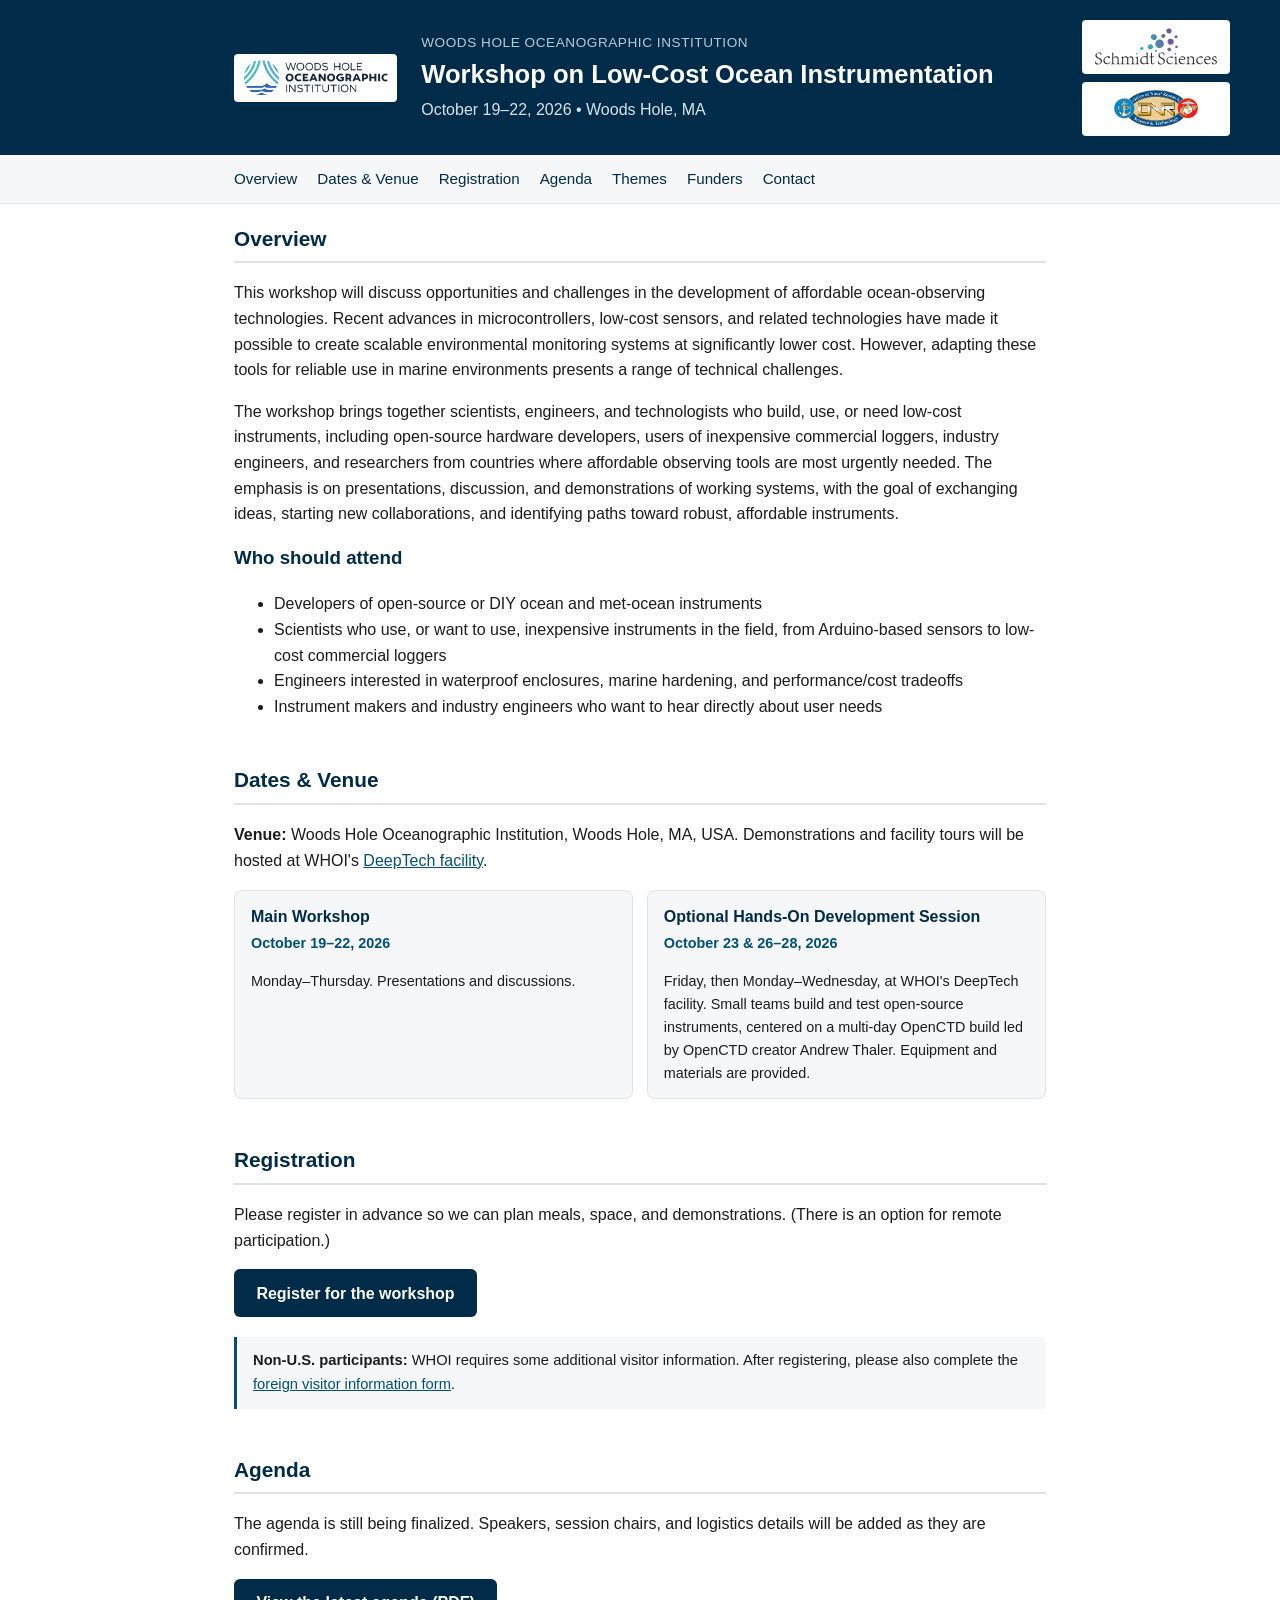
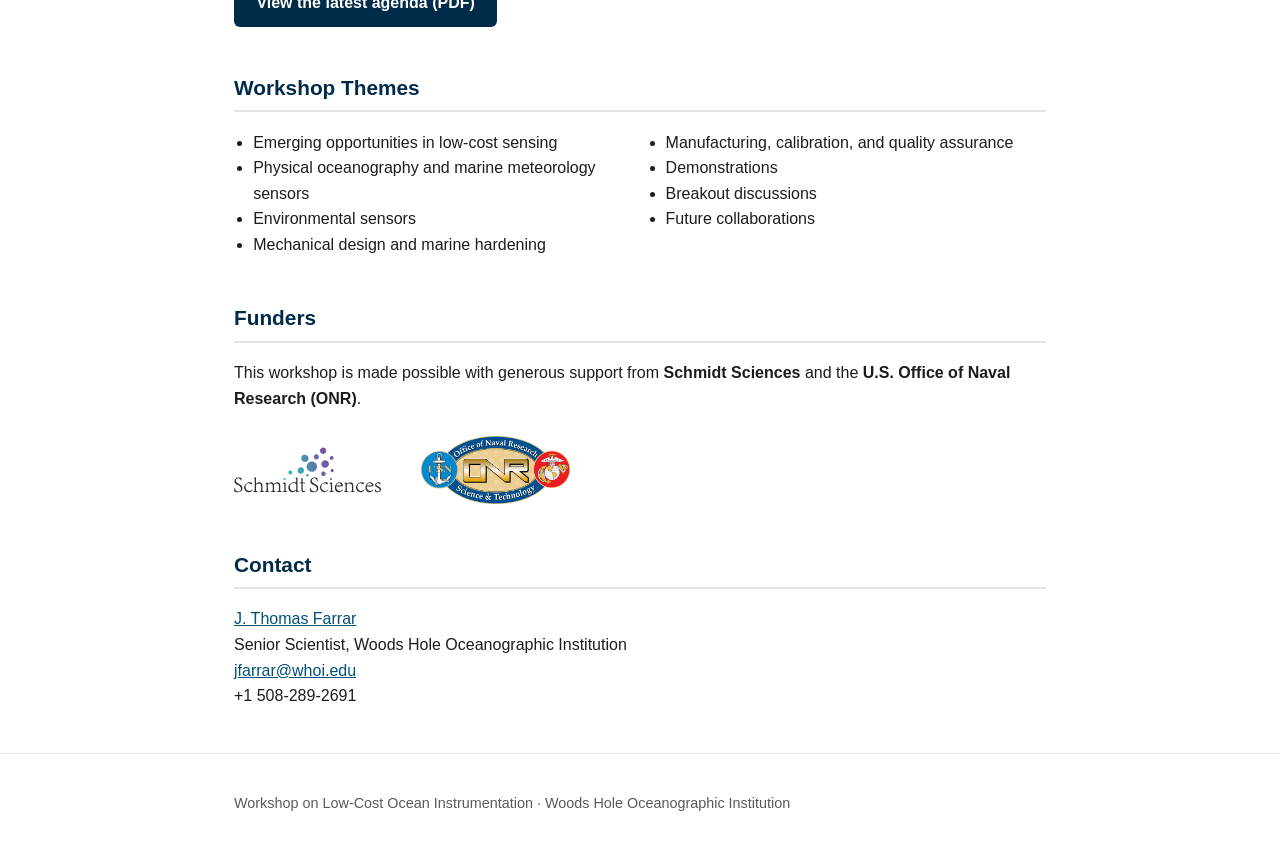
==== index.html @ 8c07d16d "Main workshop card: shorten to Presentations and discussions Co-Authored-By: Claude Opus 5.5 <norepl" ====
<!DOCTYPE html>
<html lang="en">
<head>
<meta charset="UTF-8">
<meta name="viewport" content="width=device-width, initial-scale=1.0">
<title>Workshop on Low-Cost Ocean Instrumentation | WHOI 2026</title>
<meta name="description" content="Workshop on Low-Cost Ocean Instrumentation, October 19–22, 2026, Woods Hole Oceanographic Institution.">
<link rel="stylesheet" href="assets/css/style.css">
</head>
<body>

<header class="site-header">
  <div class="wrap header-inner">
    <img src="assets/img/whoi-logo.png" alt="Woods Hole Oceanographic Institution" class="logo">
    <div class="header-text">
      <p class="eyebrow">Woods Hole Oceanographic Institution</p>
      <h1>Workshop on Low-Cost Ocean Instrumentation</h1>
      <p class="dates">October 19&ndash;22, 2026 &bull; Woods Hole, MA</p>
    </div>
  </div>
  <div class="wrap header-funders">
    <span class="funder-label">Supported by</span>
    <span class="logo-plate">
      <img src="assets/img/schmidt-sciences-logo.svg" alt="Schmidt Sciences">
    </span>
    <span class="logo-plate">
      <img src="assets/img/onr-logo.png" alt="U.S. Office of Naval Research">
    </span>
  </div>
</header>

<nav class="site-nav">
  <div class="wrap">
    <a href="#overview">Overview</a>
    <a href="#dates-venue">Dates &amp; Venue</a>
    <a href="#registration">Registration</a>
    <a href="#agenda">Agenda</a>
    <a href="#themes">Themes</a>
    <a href="#funders">Funders</a>
    <a href="#contact">Contact</a>
  </div>
</nav>

<main class="wrap">

  <section id="overview">
    <h2>Overview</h2>
    <p>
      This workshop will discuss opportunities and challenges in the development of affordable
      ocean-observing technologies. Recent advances in microcontrollers, low-cost sensors, and
      related technologies have made it possible to create scalable environmental monitoring
      systems at significantly lower cost. However, adapting these tools for reliable use in
      marine environments presents a range of technical challenges.
    </p>
    <p>
      The workshop brings together scientists, engineers, and technologists who build, use, or need
      low-cost instruments, including open-source hardware developers, users of inexpensive
      commercial loggers, industry engineers, and researchers from countries where affordable
      observing tools are most urgently needed. The emphasis is on presentations, discussion, and
      demonstrations of working systems, with the goal of exchanging ideas, starting new
      collaborations, and identifying paths toward robust, affordable instruments.
    </p>
    <h3>Who should attend</h3>
    <ul>
      <li>Developers of open-source or DIY ocean and met-ocean instruments</li>
      <li>Scientists who use, or want to use, inexpensive instruments in the field, from
        Arduino-based sensors to low-cost commercial loggers</li>
      <li>Engineers interested in waterproof enclosures, marine hardening, and performance/cost
        tradeoffs</li>
      <li>Instrument makers and industry engineers who want to hear directly about user needs</li>
    </ul>
  </section>

  <section id="dates-venue">
    <h2>Dates &amp; Venue</h2>
    <p>
      <strong>Venue:</strong> Woods Hole Oceanographic Institution, Woods Hole, MA, USA.
      Demonstrations and facility tours will be hosted at WHOI's
      <a href="https://www2.whoi.edu/site/avast/">DeepTech facility</a>.
    </p>
    <div class="cards">
      <div class="card">
        <h3>Main Workshop</h3>
        <p class="card-dates">October 19&ndash;22, 2026</p>
        <p>Monday&ndash;Thursday. Presentations and discussions.</p>
      </div>
      <div class="card">
        <h3>Optional Hands-On Development Session</h3>
        <p class="card-dates">October 23 &amp; 26&ndash;28, 2026</p>
        <p>Friday, then Monday&ndash;Wednesday, at WHOI's DeepTech facility. Small teams build
          and test open-source instruments, centered on a multi-day OpenCTD build led by OpenCTD
          creator Andrew Thaler. Equipment and materials are provided.</p>
      </div>
    </div>
  </section>

  <section id="registration">
    <h2>Registration</h2>
    <p>
      Please register in advance so we can plan meals, space, and demonstrations. (There is an
      option for remote participation.)
    </p>
    <p>
      <a class="button" href="https://forms.gle/Mz2xuPREwdM4qZj18">Register for the workshop</a>
    </p>
    <p class="note">
      <strong>Non-U.S. participants:</strong> WHOI requires some additional visitor information.
      After registering, please also complete the
      <a href="https://forms.gle/gMFsmdZwWJoPTxA79">foreign visitor information form</a>.
    </p>
  </section>

  <section id="agenda">
    <h2>Agenda</h2>
    <p>
      The agenda is still being finalized. Speakers, session chairs, and logistics details will be
      added as they are confirmed.
    </p>
    <p>
      <a class="button" href="agenda/Low-Cost_Ocean_Instrumentation_Workshop_Agenda_v4.pdf">
        View the latest agenda (PDF)
      </a>
    </p>
  </section>

  <section id="themes">
    <h2>Workshop Themes</h2>
    <ul class="theme-list">
      <li>Emerging opportunities in low-cost sensing</li>
      <li>Physical oceanography and marine meteorology sensors</li>
      <li>Environmental sensors</li>
      <li>Mechanical design and marine hardening</li>
      <li>Manufacturing, calibration, and quality assurance</li>
      <li>Demonstrations</li>
      <li>Breakout discussions</li>
      <li>Future collaborations</li>
    </ul>
  </section>

  <section id="funders">
    <h2>Funders</h2>
    <p>
      This workshop is made possible with generous support from
      <strong>Schmidt Sciences</strong> and the <strong>U.S. Office of Naval Research (ONR)</strong>.
    </p>
    <div class="funder-logos">
      <a href="https://www.schmidtsciences.org/" class="funder-logo">
        <img src="assets/img/schmidt-sciences-logo.svg" alt="Schmidt Sciences">
      </a>
      <a href="https://www.nre.navy.mil/" class="funder-logo">
        <img src="assets/img/onr-logo.png" alt="U.S. Office of Naval Research">
      </a>
    </div>
  </section>

  <section id="contact">
    <h2>Contact</h2>
    <p>
      <a href="https://jtomfarrar.github.io/">J.&nbsp;Thomas&nbsp;Farrar</a><br>
      Senior Scientist, Woods Hole Oceanographic Institution<br>
      <a href="mailto:jfarrar@whoi.edu">jfarrar@whoi.edu</a><br>
      +1&nbsp;508-289-2691
    </p>
  </section>

</main>

<footer class="site-footer">
  <div class="wrap">
    <p>Workshop on Low-Cost Ocean Instrumentation &middot; Woods Hole Oceanographic Institution</p>
  </div>
</footer>

</body>
</html>
---- assets/css/style.css ----
:root {
  --whoi-navy: #002b49;
  --whoi-blue: #00507a;
  --text: #1c1c1c;
  --muted: #5a5a5a;
  --border: #e2e2e2;
  --bg: #ffffff;
  --bg-alt: #f5f7f8;
  --max-width: 860px;
}

* { box-sizing: border-box; }

body {
  margin: 0;
  font-family: -apple-system, BlinkMacSystemFont, "Segoe UI", Roboto, Helvetica, Arial, sans-serif;
  color: var(--text);
  background: var(--bg);
  line-height: 1.6;
}

.wrap {
  max-width: var(--max-width);
  margin: 0 auto;
  padding: 0 1.5rem;
}

a {
  color: var(--whoi-blue);
}

/* Header */
.site-header {
  position: relative;
  background: var(--whoi-navy);
  color: #fff;
  padding: 2rem 0;
}

.header-inner {
  display: flex;
  align-items: center;
  gap: 1.25rem 1.5rem;
  flex-wrap: wrap;
}

/* The banner logos sit on white plates: the WHOI and Schmidt wordmarks are
   both dark-on-transparent and would vanish against the navy. */
.logo {
  height: 48px;
  width: auto;
  background: #fff;
  padding: 0.4rem 0.6rem;
  border-radius: 4px;
}

/* Funder logos get their own row so the title keeps the full 860px to itself. */
.header-funders {
  display: flex;
  align-items: center;
  justify-content: flex-end;
  flex-wrap: wrap;
  gap: 0.7rem;
  margin-top: 1.5rem;
}

.funder-label {
  font-size: 0.72rem;
  letter-spacing: 0.07em;
  text-transform: uppercase;
  color: #b7cbd8;
  margin-right: 0.15rem;
}

/* A fixed plate height keeps the two marks looking even despite very
   different aspect ratios (Schmidt is a wide wordmark, ONR a round seal). */
.logo-plate {
  display: inline-flex;
  align-items: center;
  justify-content: center;
  height: 54px;
  padding: 0 0.75rem;
  background: #fff;
  border-radius: 4px;
}

.logo-plate img {
  height: auto;
  max-height: 38px;
  width: auto;
}

@media (max-width: 640px) {
  /* Give the label its own line so both plates stay on one row */
  .header-funders {
    justify-content: flex-start;
    margin-top: 1.25rem;
  }
  .funder-label {
    flex: 1 0 100%;
    margin: 0 0 0.1rem;
  }
}

.eyebrow {
  margin: 0 0 0.25rem;
  font-size: 0.85rem;
  letter-spacing: 0.04em;
  text-transform: uppercase;
  color: #b7cbd8;
}

.header-text h1 {
  margin: 0;
  font-size: 1.6rem;
  line-height: 1.3;
}

.dates {
  margin: 0.4rem 0 0;
  color: #d7e4ec;
}

/* Nav */
.site-nav {
  background: var(--bg-alt);
  border-bottom: 1px solid var(--border);
  position: sticky;
  top: 0;
}

.site-nav .wrap {
  display: flex;
  flex-wrap: wrap;
  gap: 1.25rem;
  padding-top: 0.75rem;
  padding-bottom: 0.75rem;
}

.site-nav a {
  color: var(--whoi-navy);
  text-decoration: none;
  font-size: 0.95rem;
}

.site-nav a:hover {
  text-decoration: underline;
}

/* Main sections */
main {
  padding: 2.5rem 1.5rem 1rem;
}

section {
  margin-bottom: 2.75rem;
  scroll-margin-top: 4rem;
}

h2 {
  color: var(--whoi-navy);
  border-bottom: 2px solid var(--border);
  padding-bottom: 0.4rem;
  font-size: 1.3rem;
}

h3 {
  margin-top: 0;
  color: var(--whoi-navy);
}

/* Cards */
.cards {
  display: grid;
  grid-template-columns: 1fr 1fr;
  gap: 0.85rem;
  margin: 1rem 0;
}

.card {
  background: var(--bg-alt);
  border: 1px solid var(--border);
  border-radius: 8px;
  padding: 0.85rem 1rem;
}

.card h3 {
  font-size: 1rem;
  margin-bottom: 0.15rem;
}

.card-dates {
  font-weight: 600;
  color: var(--whoi-blue);
  margin: 0 0 0.4rem;
  font-size: 0.9rem;
}

.card p:last-child {
  font-size: 0.9rem;
  margin-bottom: 0;
}

@media (max-width: 640px) {
  .cards {
    grid-template-columns: 1fr;
  }
}

/* Theme list */
.theme-list {
  columns: 2;
  column-gap: 2rem;
  padding-left: 1.2rem;
}

@media (max-width: 640px) {
  .theme-list { columns: 1; }
}

/* Button */
.button {
  display: inline-block;
  background: var(--whoi-navy);
  color: #fff;
  padding: 0.7rem 1.4rem;
  border-radius: 6px;
  text-decoration: none;
  font-weight: 600;
}

.button:hover {
  background: var(--whoi-blue);
}

/* Secondary note, e.g. the foreign-visitor step under Registration */
.note {
  background: var(--bg-alt);
  border-left: 3px solid var(--whoi-blue);
  border-radius: 0 4px 4px 0;
  padding: 0.75rem 1rem;
  font-size: 0.92rem;
  margin-top: 1.25rem;
}

/* Footer */
.site-footer {
  border-top: 1px solid var(--border);
  padding: 1.5rem 0;
  color: var(--muted);
  font-size: 0.9rem;
}

/* Funder logos */
.funder-logos {
  display: flex;
  align-items: center;
  flex-wrap: wrap;
  gap: 2.5rem;
  margin-top: 1.5rem;
}

.funder-logo {
  display: inline-flex;
  align-items: center;
}

.funder-logo img {
  height: 68px;
  width: auto;
  max-width: 100%;
}

/* The Schmidt wordmark is wide and light while the ONR seal is a dense round mark,
   so they need different heights to carry the same visual weight. */
.funder-logo img[src$=".svg"] {
  height: 46px;
}

@media (max-width: 640px) {
  .funder-logos { gap: 1.75rem; }
}

/* On wide screens the 860px content column leaves real empty margin either
   side of the banner, so the funder logos move out there and flank the title
   instead of taking up a row of their own. Below 1200px the margins are too
   narrow to hold a plate without colliding with the title, so the stacked
   row above is used instead. */
@media (min-width: 1240px) {
  .header-funders {
    position: absolute;
    top: 0;
    bottom: 0;
    left: 50%;
    transform: translateX(-50%);
    /* Wide enough to sit just outside the 860px content column, rather than
       pinned to the viewport edges where it would drift far from the title. */
    width: min(1180px, 100% - 2rem);
    max-width: none;
    margin: 0;
    padding: 0;
    /* Both funder marks stack together in the right margin, leaving the left
       margin clear so the WHOI logo still reads as the host. */
    flex-direction: column;
    align-items: flex-end;
    justify-content: center;
    flex-wrap: nowrap;
    gap: 0.5rem;
    pointer-events: none;
  }

  /* "Supported by" has no room to read cleanly out in the margin; the
     Funders section below carries the acknowledgment in words. */
  .header-funders .funder-label {
    display: none;
  }

  /* Equal widths keep the vertical stack a tidy block instead of a ragged edge */
  .header-funders .logo-plate {
    min-width: 148px;
    pointer-events: auto;
  }
}
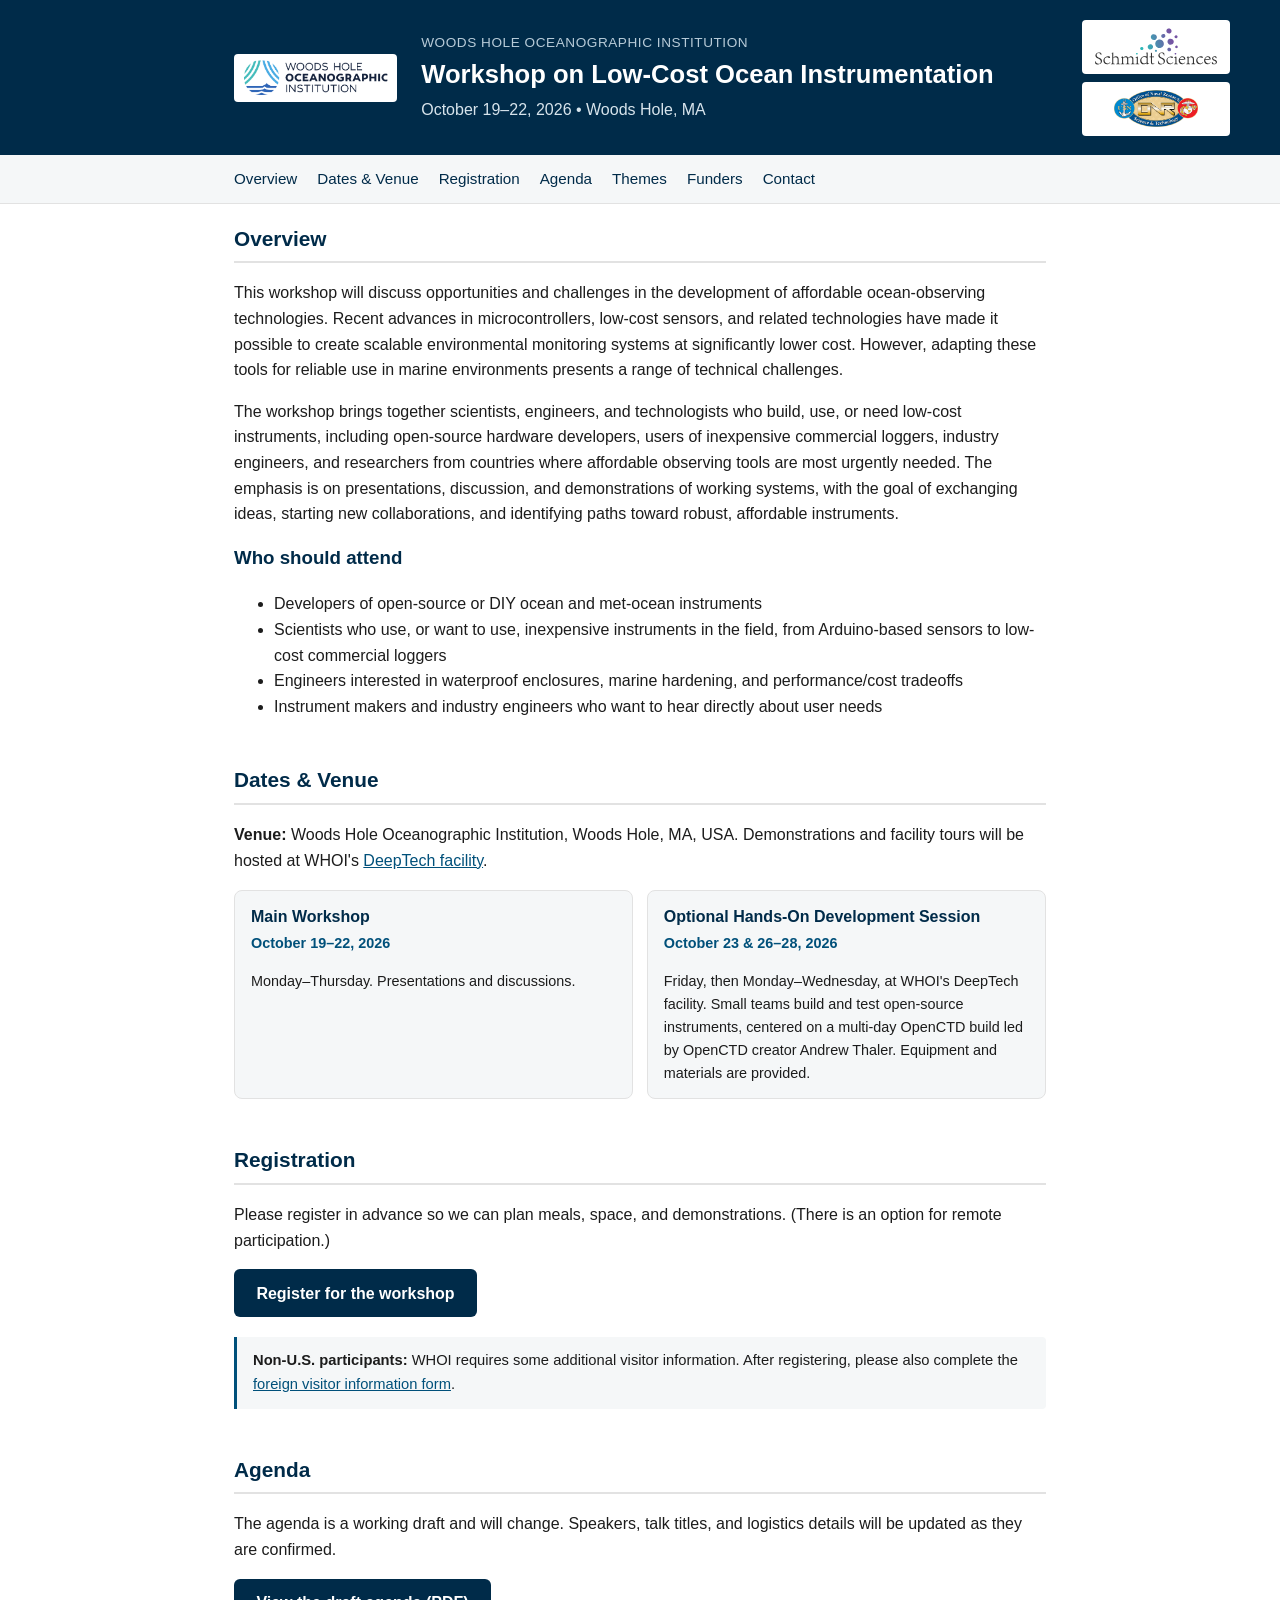
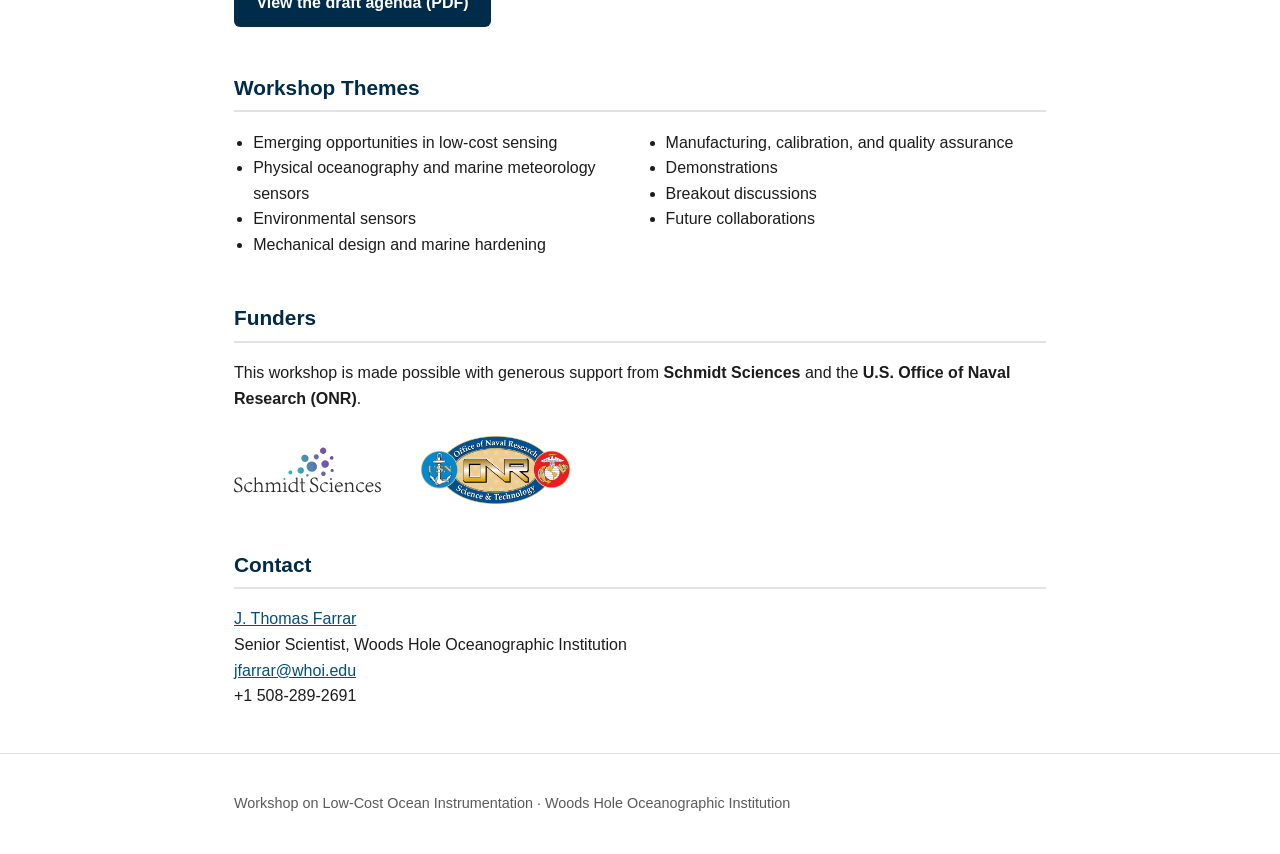
==== commit 66f2df08: "Swap in agenda v9 and label it a working draft Link the v9 agenda PDF in place of v4, remove v4 so o" ====
--- a/index.html
+++ b/index.html
@@ -113,12 +113,12 @@
   <section id="agenda">
     <h2>Agenda</h2>
     <p>
-      The agenda is still being finalized. Speakers, session chairs, and logistics details will be
-      added as they are confirmed.
+      The agenda is a working draft and will change. Speakers, talk titles, and logistics details
+      will be updated as they are confirmed.
     </p>
     <p>
-      <a class="button" href="agenda/Low-Cost_Ocean_Instrumentation_Workshop_Agenda_v4.pdf">
-        View the latest agenda (PDF)
+      <a class="button" href="agenda/Low-Cost_Ocean_Instrumentation_Workshop_Agenda_v9.pdf">
+        View the draft agenda (PDF)
       </a>
     </p>
   </section>
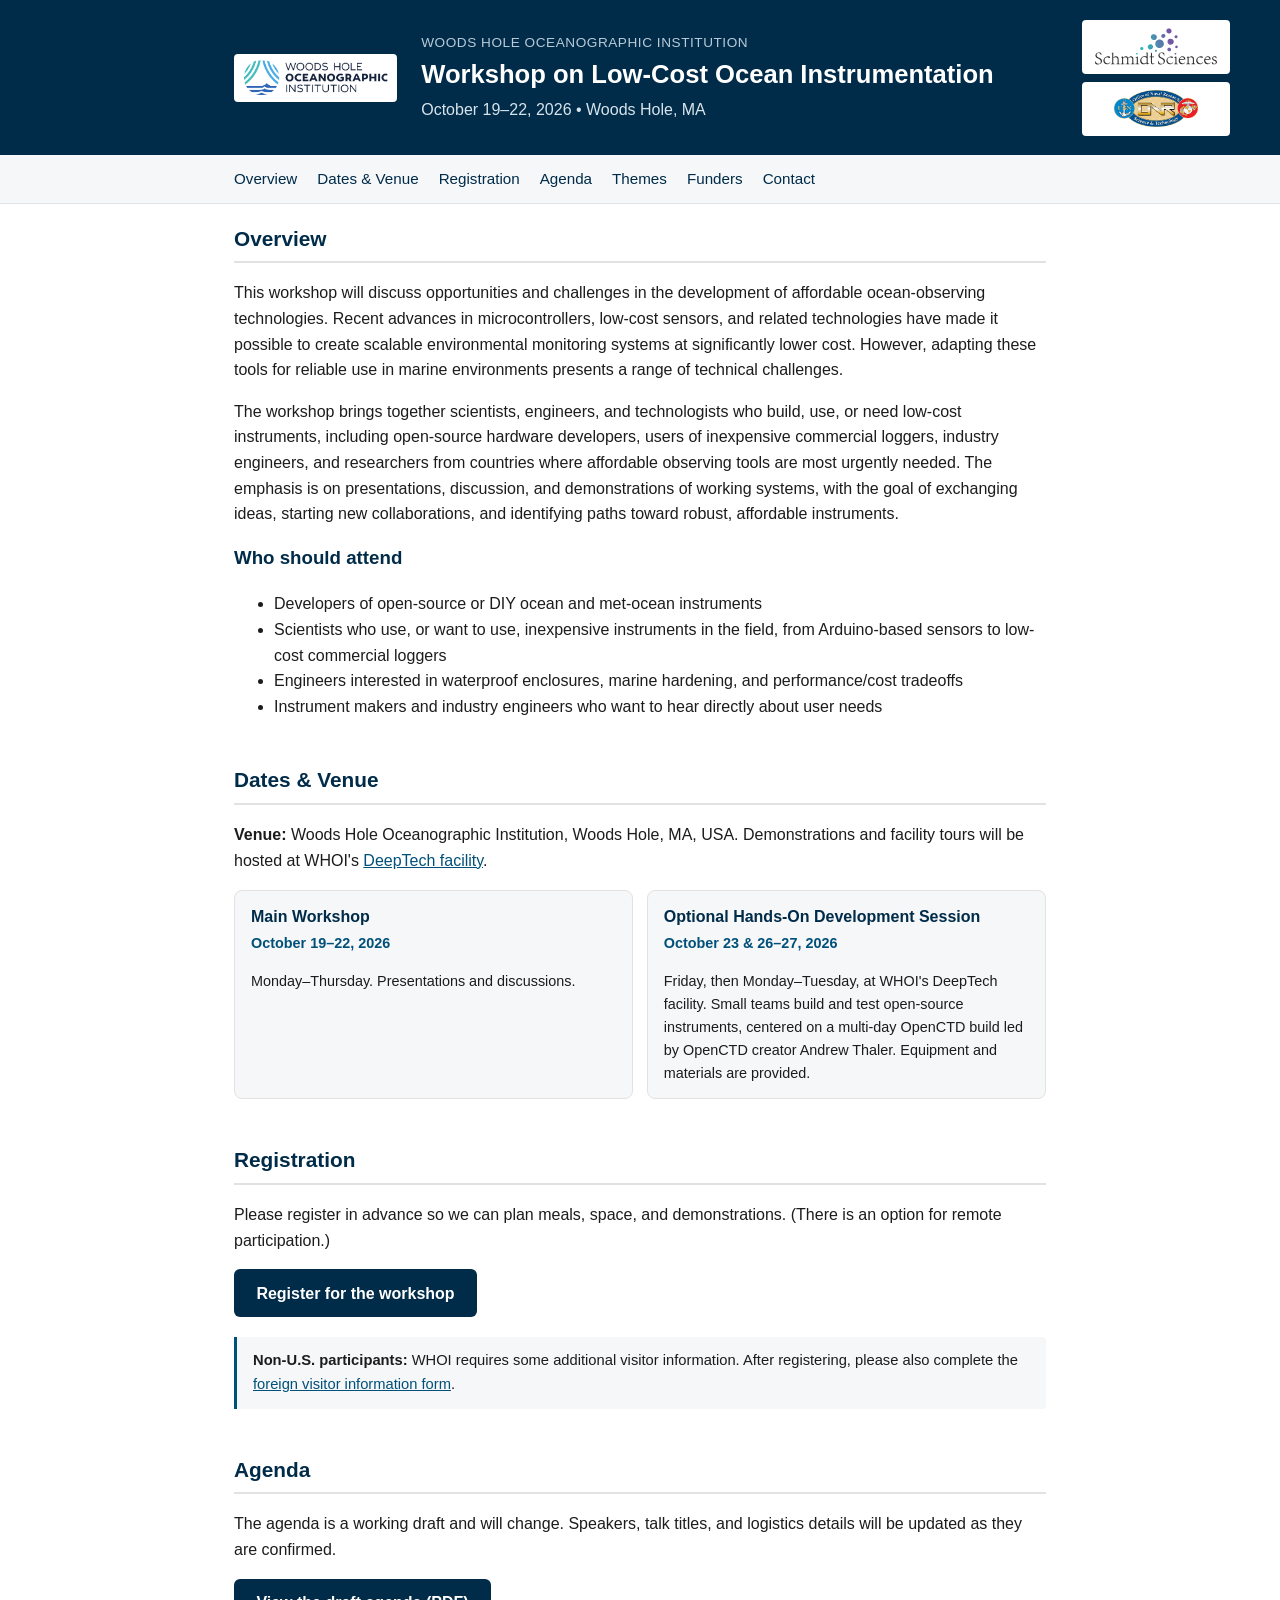
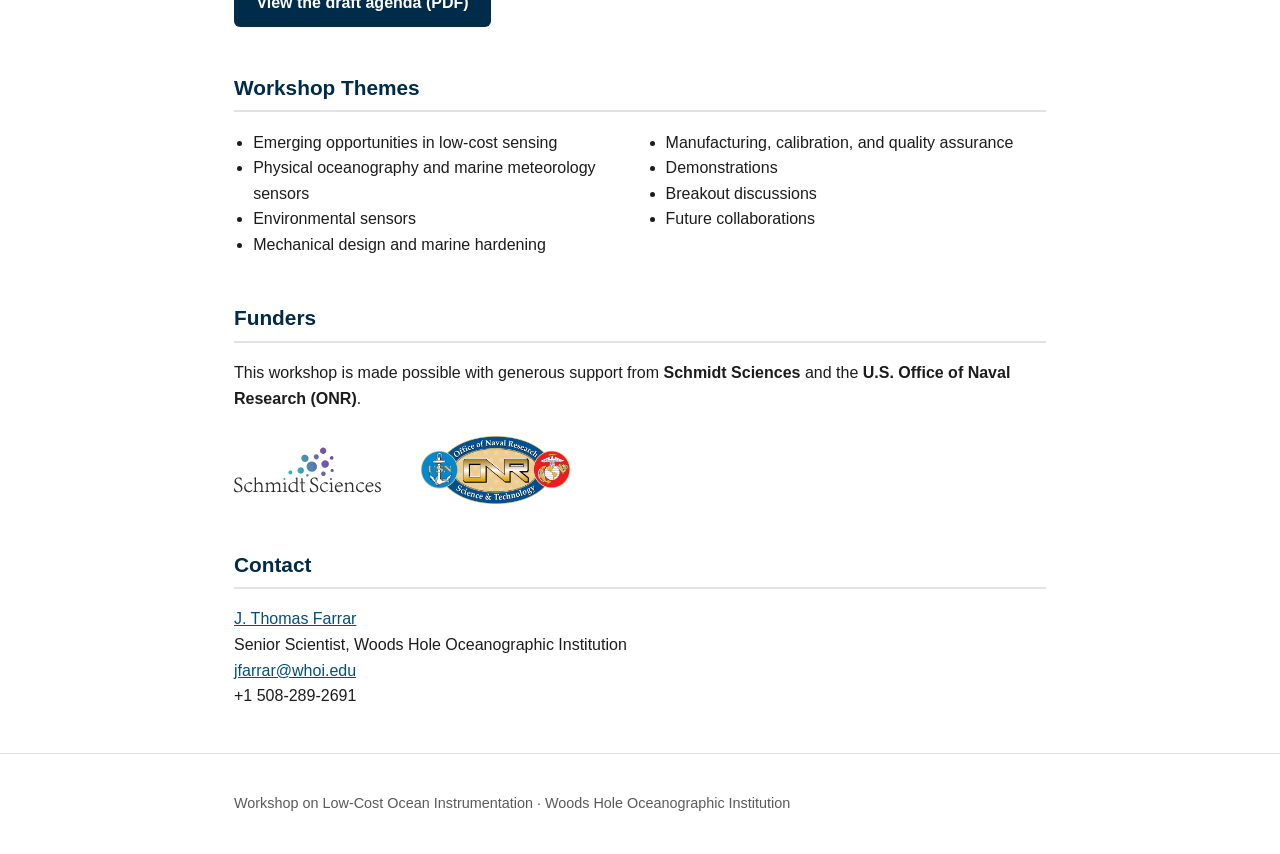
==== commit 0b0811eb: "Hands-on session ends Oct 27 (was Oct 28) Co-Authored-By: Claude Opus 5.5 <noreply@anthropic.com>" ====
--- a/index.html
+++ b/index.html
@@ -86,8 +86,8 @@
       </div>
       <div class="card">
         <h3>Optional Hands-On Development Session</h3>
-        <p class="card-dates">October 23 &amp; 26&ndash;28, 2026</p>
-        <p>Friday, then Monday&ndash;Wednesday, at WHOI's DeepTech facility. Small teams build
+        <p class="card-dates">October 23 &amp; 26&ndash;27, 2026</p>
+        <p>Friday, then Monday&ndash;Tuesday, at WHOI's DeepTech facility. Small teams build
           and test open-source instruments, centered on a multi-day OpenCTD build led by OpenCTD
           creator Andrew Thaler. Equipment and materials are provided.</p>
       </div>
@@ -117,7 +117,7 @@
       will be updated as they are confirmed.
     </p>
     <p>
-      <a class="button" href="agenda/Low-Cost_Ocean_Instrumentation_Workshop_Agenda_v9.pdf">
+      <a class="button" href="agenda/Low-Cost_Ocean_Instrumentation_Workshop_Agenda_v11b.pdf">
         View the draft agenda (PDF)
       </a>
     </p>
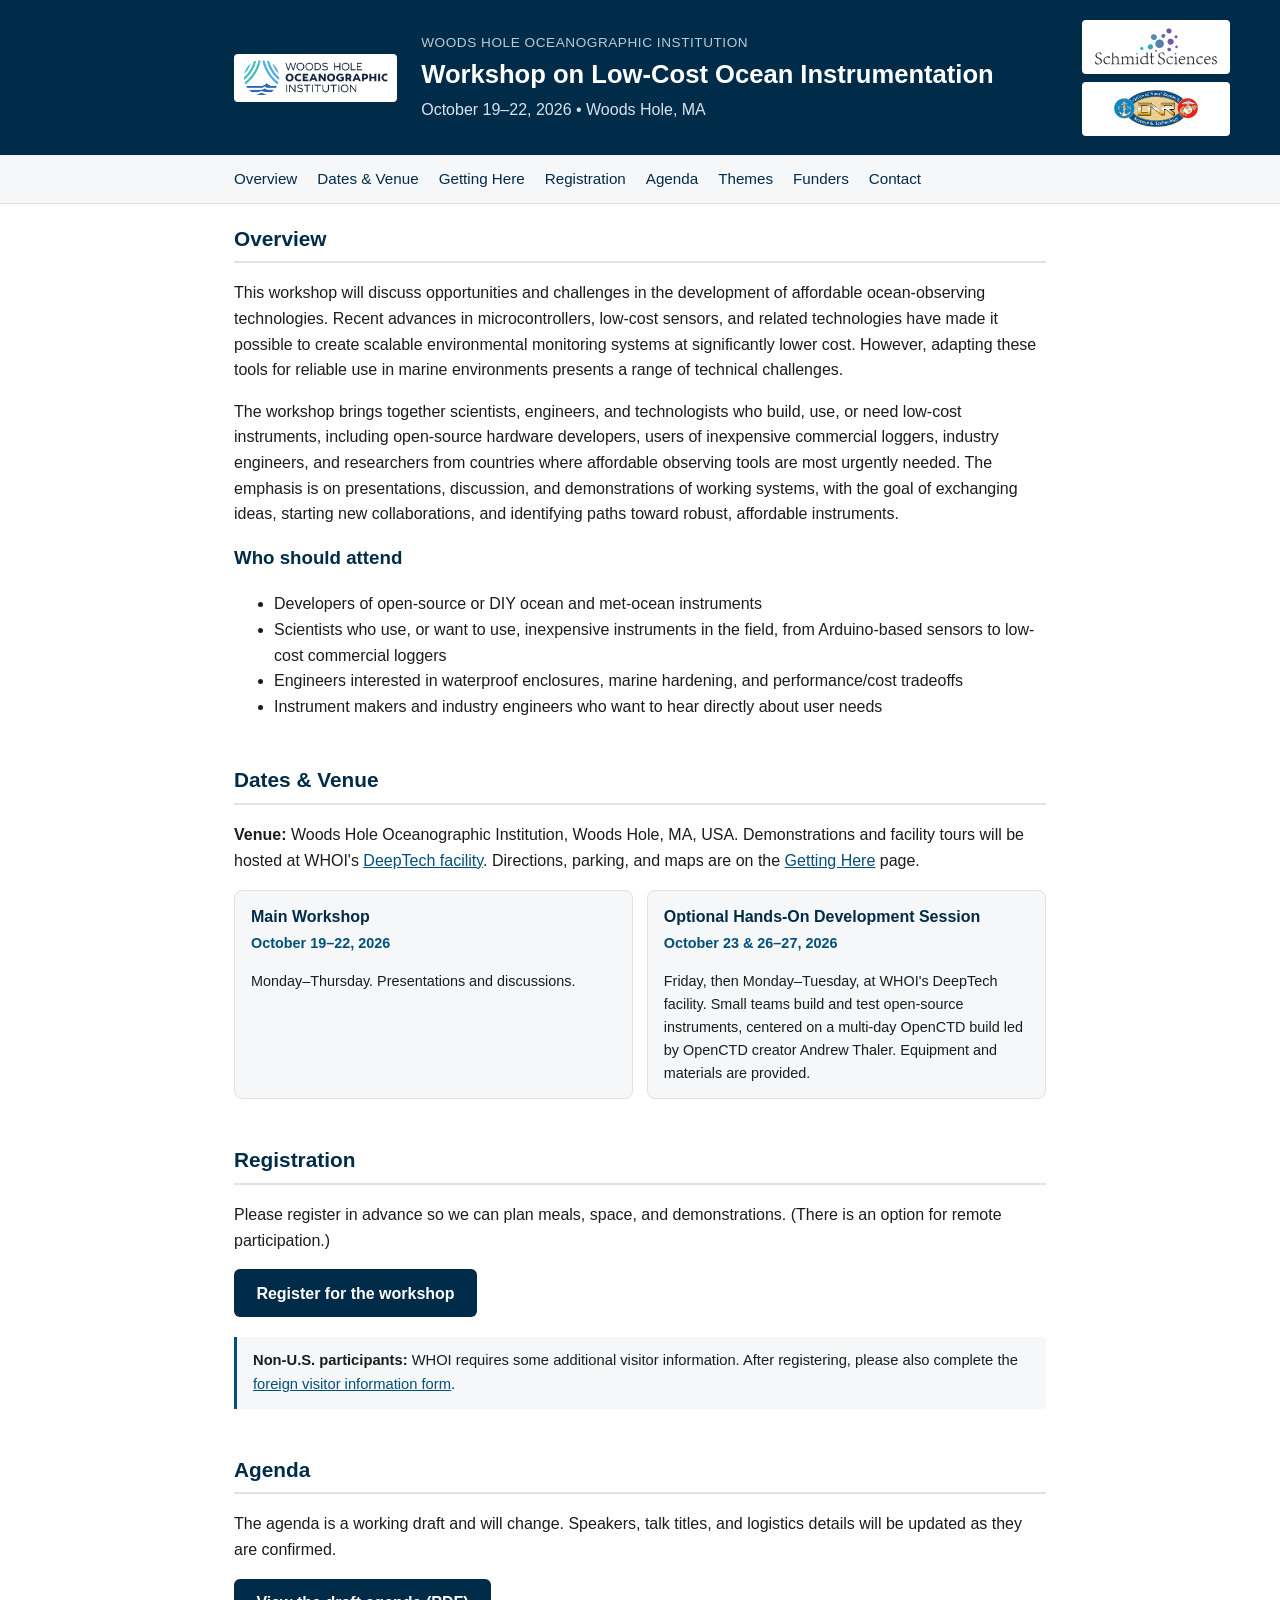
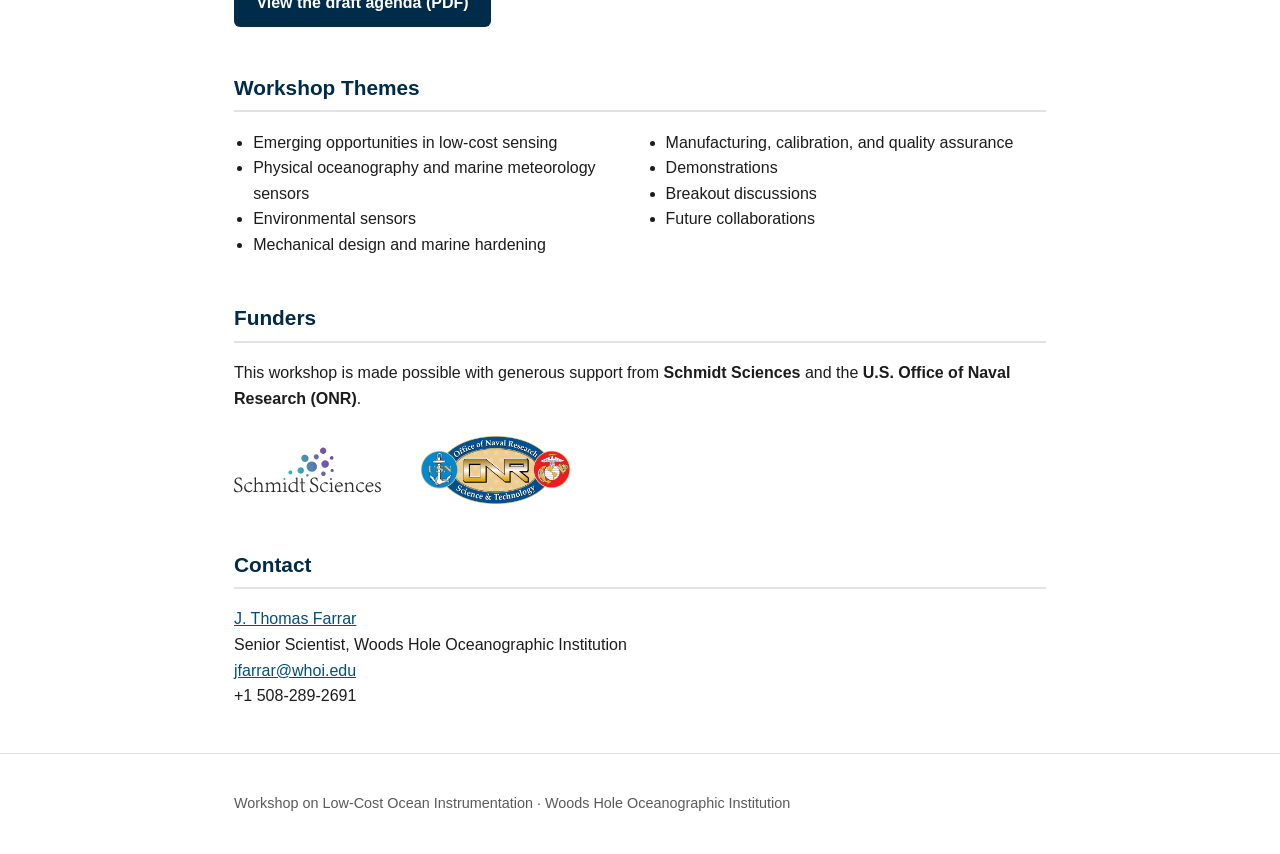
==== commit 64e5510d: "Add Getting Here page with directions, parking, and maps Co-Authored-By: Claude Opus 5.5 <noreply@an" ====
--- a/index.html
+++ b/index.html
@@ -33,6 +33,7 @@
   <div class="wrap">
     <a href="#overview">Overview</a>
     <a href="#dates-venue">Dates &amp; Venue</a>
+    <a href="getting-here.html">Getting Here</a>
     <a href="#registration">Registration</a>
     <a href="#agenda">Agenda</a>
     <a href="#themes">Themes</a>
@@ -77,6 +78,7 @@
       <strong>Venue:</strong> Woods Hole Oceanographic Institution, Woods Hole, MA, USA.
       Demonstrations and facility tours will be hosted at WHOI's
       <a href="https://www2.whoi.edu/site/avast/">DeepTech facility</a>.
+      Directions, parking, and maps are on the <a href="getting-here.html">Getting Here</a> page.
     </p>
     <div class="cards">
       <div class="card">
--- a/assets/css/style.css
+++ b/assets/css/style.css
@@ -147,6 +147,10 @@
   text-decoration: underline;
 }
 
+.site-nav a[aria-current="page"] {
+  font-weight: 600;
+}
+
 /* Main sections */
 main {
   padding: 2.5rem 1.5rem 1rem;
@@ -241,6 +245,25 @@
   padding: 0.75rem 1rem;
   font-size: 0.92rem;
   margin-top: 1.25rem;
+}
+
+/* Maps on the Getting Here page; each image links to its full-size file */
+.map {
+  margin: 1.25rem 0 1.75rem;
+}
+
+.map img {
+  display: block;
+  width: 100%;
+  height: auto;
+  border: 1px solid var(--border);
+  border-radius: 4px;
+}
+
+.map figcaption {
+  margin-top: 0.4rem;
+  font-size: 0.9rem;
+  color: var(--muted);
 }
 
 /* Footer */
